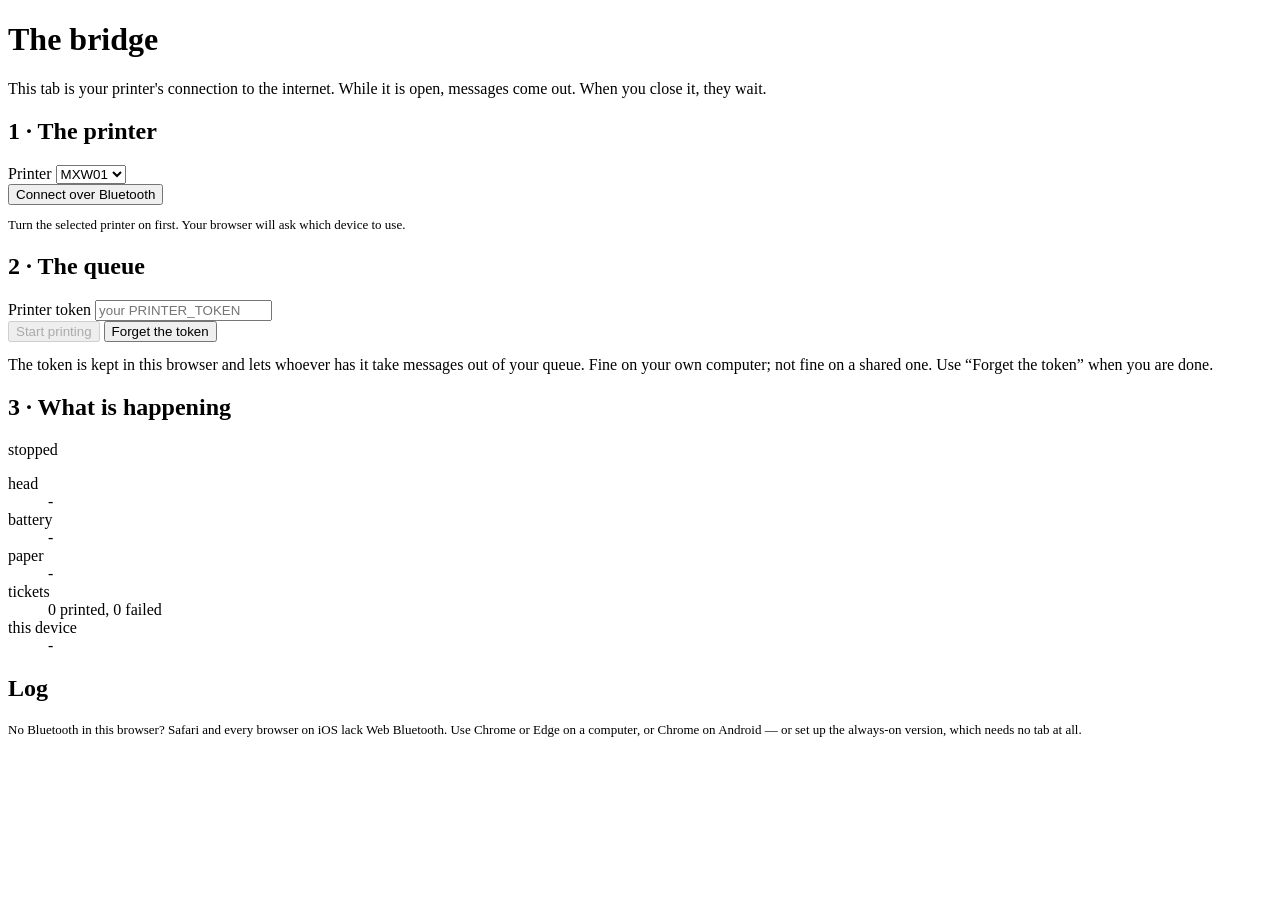
==== web/bridge/index.html @ ded6cd39 "Add printer selection to bridge Added a printer selection dropdown for user convenience." ====
<!doctype html>
<html lang="en">
<head>
<meta charset="utf-8">
<meta name="viewport" content="width=device-width, initial-scale=1">
<title>Bridge · Print on my desk</title>
<meta name="robots" content="noindex">
<link rel="icon" href="/favicon.svg" type="image/svg+xml">
<link rel="stylesheet" href="/style.css">
<link rel="stylesheet" href="/bridge/bridge.css">
</head>
<body>
<main>
  <h1>The bridge</h1>
  <p class="lead">
    This tab is your printer's connection to the internet. While it is open,
    messages come out. When you close it, they wait.
  </p>

<div class="panel">

<h2>1 · The printer</h2>

<label for="printerType">Printer</label>

<select id="printerType">
<option value="mxw01">MXW01</option>
<option value="pm290">PM290</option>
</select>

<div class="buttons">

<button id="connect">Connect over Bluetooth</button>

</div>

<p class="lead" style="margin:0.75rem 0 0;font-size:13px">

Turn the selected printer on first. Your browser will ask which device to use.

</p>

</div>

  <div class="panel">
    <h2>2 · The queue</h2>
    <label class="sr" for="token">Printer token</label>
    <input id="token" type="password" placeholder="your PRINTER_TOKEN" autocomplete="off">
    <div class="buttons">
      <button id="start" disabled>Start printing</button>
      <button id="stop" class="ghost" hidden>Stop</button>
      <button id="forget" class="ghost">Forget the token</button>
    </div>
    <p class="warn" style="margin-top:0.9rem">
      The token is kept in this browser and lets whoever has it take messages
      out of your queue. Fine on your own computer; not fine on a shared one.
      Use “Forget the token” when you are done.
    </p>
  </div>

  <div class="panel">
    <h2>3 · What is happening</h2>
    <p style="margin:0 0 0.75rem"><span class="dot" id="dot"></span><span id="status">stopped</span></p>
    <dl class="facts">
      <dt>head</dt><dd id="temp">-</dd>
      <dt>battery</dt><dd id="battery">-</dd>
      <dt>paper</dt><dd id="paper">-</dd>
      <dt>tickets</dt><dd id="done">0 printed, 0 failed</dd>
      <dt>this device</dt><dd id="device">-</dd>
    </dl>
  </div>

  <div class="panel">
    <h2>Log</h2>
    <ul id="log"></ul>
  </div>

  <p class="lead" style="font-size:13px">
    No Bluetooth in this browser? Safari and every browser on iOS lack Web
    Bluetooth. Use Chrome or Edge on a computer, or Chrome on Android — or set
    up the always-on version, which needs no tab at all.
  </p>
</main>
<script type="module" src="/bridge/bridge.js"></script>
</body>
</html>
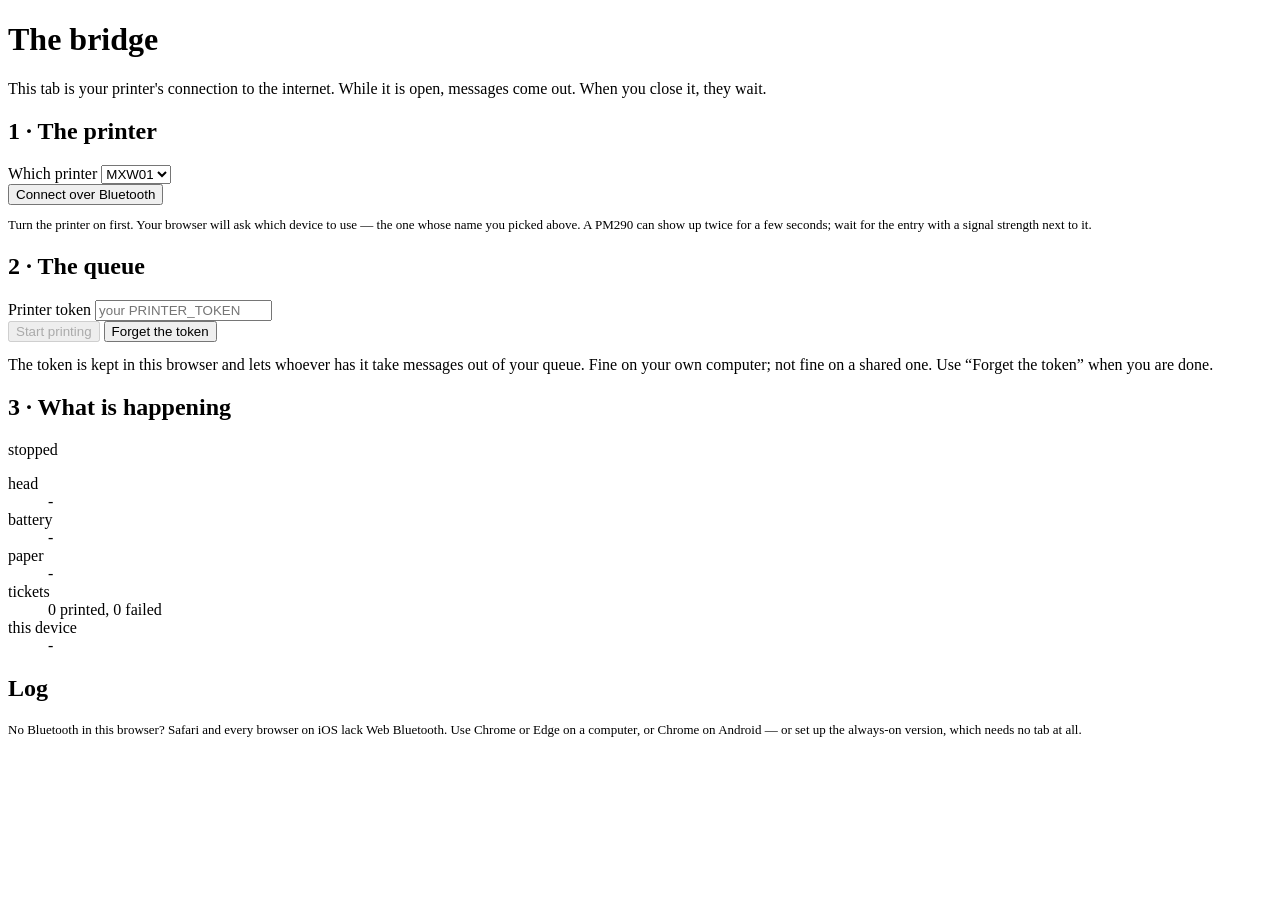
==== commit dd92c5e5: "The PM290, tidied on its way in On top of the contributed driver, which is kept as it printed:  - Th" ====
--- a/web/bridge/index.html
+++ b/web/bridge/index.html
@@ -17,30 +17,22 @@
     messages come out. When you close it, they wait.
   </p>
 
-<div class="panel">
-
-<h2>1 · The printer</h2>
-
-<label for="printerType">Printer</label>
-
-<select id="printerType">
-<option value="mxw01">MXW01</option>
-<option value="pm290">PM290</option>
-</select>
-
-<div class="buttons">
-
-<button id="connect">Connect over Bluetooth</button>
-
-</div>
-
-<p class="lead" style="margin:0.75rem 0 0;font-size:13px">
-
-Turn the selected printer on first. Your browser will ask which device to use.
-
-</p>
-
-</div>
+  <div class="panel">
+    <h2>1 · The printer</h2>
+    <label class="sr" for="printer">Which printer</label>
+    <select id="printer">
+      <option value="mxw01">MXW01</option>
+      <option value="pm290">PM290</option>
+    </select>
+    <div class="buttons">
+      <button id="connect">Connect over Bluetooth</button>
+    </div>
+    <p class="lead" style="margin:0.75rem 0 0;font-size:13px">
+      Turn the printer on first. Your browser will ask which device to use —
+      the one whose name you picked above. A PM290 can show up twice for a few
+      seconds; wait for the entry with a signal strength next to it.
+    </p>
+  </div>
 
   <div class="panel">
     <h2>2 · The queue</h2>
